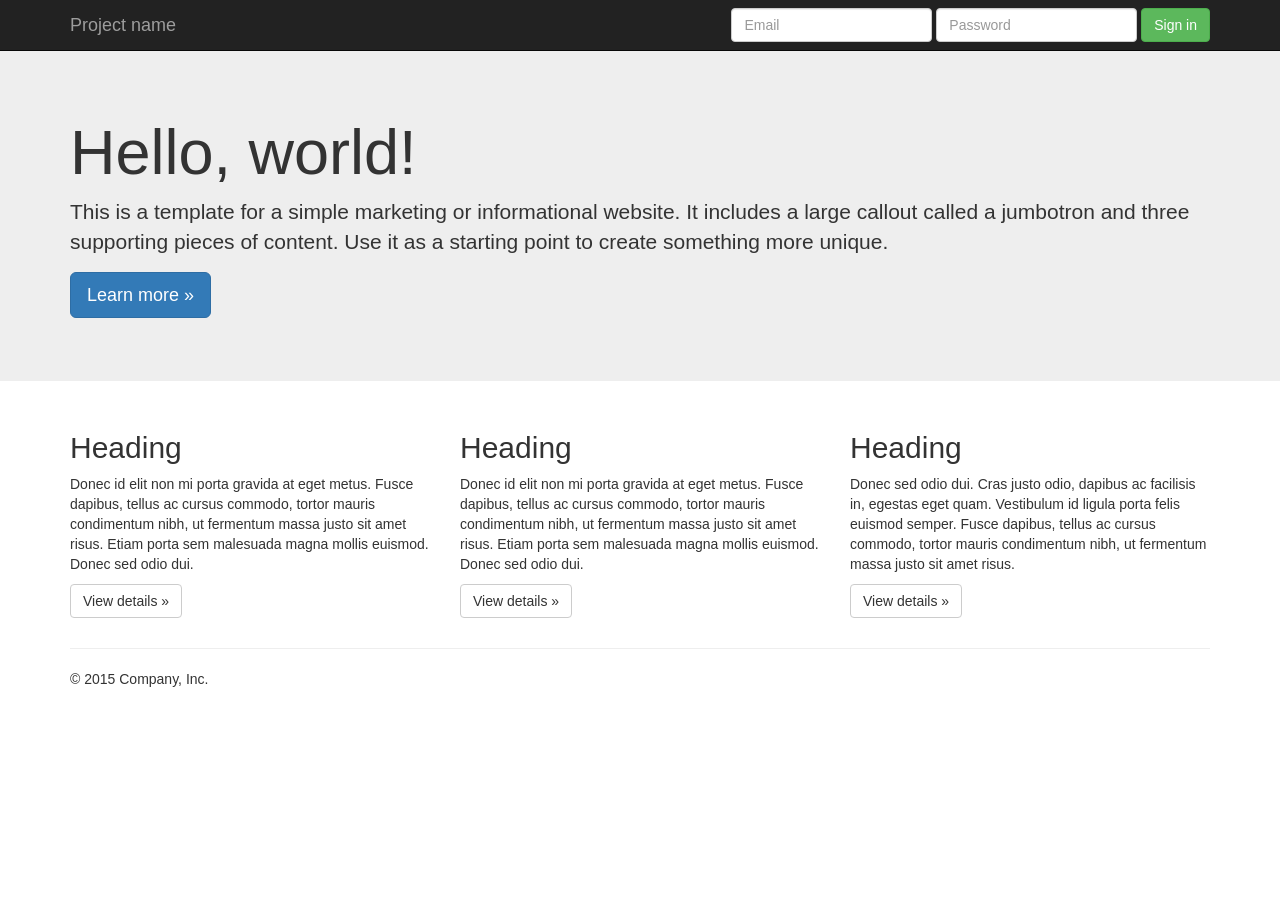
==== Test Files/jumbotron/template/jumbotron/index.html @ 02ad084e "Add files via upload" ====
<!DOCTYPE html>
<html lang="en">
  <head>
    <meta charset="utf-8">
    <meta http-equiv="X-UA-Compatible" content="IE=edge">
    <meta name="viewport" content="width=device-width, initial-scale=1">
    <!-- The above 3 meta tags *must* come first in the head; any other head content must come *after* these tags -->
    <meta name="description" content="">
    <meta name="author" content="">
    <link rel="icon" href="../../favicon.ico">

    <title>Jumbotron Template for Bootstrap</title>

    <!-- Bootstrap core CSS -->
    <link href="../../dist/css/bootstrap.min.css" rel="stylesheet">

    <!-- IE10 viewport hack for Surface/desktop Windows 8 bug -->
    <link href="../../assets/css/ie10-viewport-bug-workaround.css" rel="stylesheet">

    <!-- Custom styles for this template -->
    <link href="jumbotron.css" rel="stylesheet">

    <!-- Just for debugging purposes. Don't actually copy these 2 lines! -->
    <!--[if lt IE 9]><script src="../../assets/js/ie8-responsive-file-warning.js"></script><![endif]-->
    <script src="../../assets/js/ie-emulation-modes-warning.js"></script>

    <!-- HTML5 shim and Respond.js for IE8 support of HTML5 elements and media queries -->
    <!--[if lt IE 9]>
      <script src="https://oss.maxcdn.com/html5shiv/3.7.2/html5shiv.min.js"></script>
      <script src="https://oss.maxcdn.com/respond/1.4.2/respond.min.js"></script>
    <![endif]-->
  </head>

  <body>

    <nav class="navbar navbar-inverse navbar-fixed-top">
      <div class="container">
        <div class="navbar-header">
          <button type="button" class="navbar-toggle collapsed" data-toggle="collapse" data-target="#navbar" aria-expanded="false" aria-controls="navbar">
            <span class="sr-only">Toggle navigation</span>
            <span class="icon-bar"></span>
            <span class="icon-bar"></span>
            <span class="icon-bar"></span>
          </button>
          <a class="navbar-brand" href="#">Project name</a>
        </div>
        <div id="navbar" class="navbar-collapse collapse">
          <form class="navbar-form navbar-right">
            <div class="form-group">
              <input type="text" placeholder="Email" class="form-control">
            </div>
            <div class="form-group">
              <input type="password" placeholder="Password" class="form-control">
            </div>
            <button type="submit" class="btn btn-success">Sign in</button>
          </form>
        </div><!--/.navbar-collapse -->
      </div>
    </nav>

    <!-- Main jumbotron for a primary marketing message or call to action -->
    <div class="jumbotron">
      <div class="container">
        <h1>Hello, world!</h1>
        <p>This is a template for a simple marketing or informational website. It includes a large callout called a jumbotron and three supporting pieces of content. Use it as a starting point to create something more unique.</p>
        <p><a class="btn btn-primary btn-lg" href="#" role="button">Learn more &raquo;</a></p>
      </div>
    </div>

    <div class="container">
      <!-- Example row of columns -->
      <div class="row">
        <div class="col-md-4">
          <h2>Heading</h2>
          <p>Donec id elit non mi porta gravida at eget metus. Fusce dapibus, tellus ac cursus commodo, tortor mauris condimentum nibh, ut fermentum massa justo sit amet risus. Etiam porta sem malesuada magna mollis euismod. Donec sed odio dui. </p>
          <p><a class="btn btn-default" href="#" role="button">View details &raquo;</a></p>
        </div>
        <div class="col-md-4">
          <h2>Heading</h2>
          <p>Donec id elit non mi porta gravida at eget metus. Fusce dapibus, tellus ac cursus commodo, tortor mauris condimentum nibh, ut fermentum massa justo sit amet risus. Etiam porta sem malesuada magna mollis euismod. Donec sed odio dui. </p>
          <p><a class="btn btn-default" href="#" role="button">View details &raquo;</a></p>
       </div>
        <div class="col-md-4">
          <h2>Heading</h2>
          <p>Donec sed odio dui. Cras justo odio, dapibus ac facilisis in, egestas eget quam. Vestibulum id ligula porta felis euismod semper. Fusce dapibus, tellus ac cursus commodo, tortor mauris condimentum nibh, ut fermentum massa justo sit amet risus.</p>
          <p><a class="btn btn-default" href="#" role="button">View details &raquo;</a></p>
        </div>
      </div>

      <hr>

      <footer>
        <p>&copy; 2015 Company, Inc.</p>
      </footer>
    </div> <!-- /container -->


    <!-- Bootstrap core JavaScript
    ================================================== -->
    <!-- Placed at the end of the document so the pages load faster -->
    <script src="https://ajax.googleapis.com/ajax/libs/jquery/1.11.3/jquery.min.js"></script>
    <script>window.jQuery || document.write('<script src="../../assets/js/vendor/jquery.min.js"><\/script>')</script>
    <script src="../../dist/js/bootstrap.min.js"></script>
    <!-- IE10 viewport hack for Surface/desktop Windows 8 bug -->
    <script src="../../assets/js/ie10-viewport-bug-workaround.js"></script>
  </body>
</html>
---- Test Files/jumbotron/assets/css/ie10-viewport-bug-workaround.css ----
/*!
 * IE10 viewport hack for Surface/desktop Windows 8 bug
 * Copyright 2014-2015 Twitter, Inc.
 * Licensed under MIT (https://github.com/twbs/bootstrap/blob/master/LICENSE)
 */

/*
 * See the Getting Started docs for more information:
 * http://getbootstrap.com/getting-started/#support-ie10-width
 */
@-webkit-viewport { width: device-width; }
@-moz-viewport    { width: device-width; }
@-ms-viewport     { width: device-width; }
@-o-viewport      { width: device-width; }
@viewport         { width: device-width; }
---- Test Files/jumbotron/template/jumbotron/jumbotron.css ----
/* Move down content because we have a fixed navbar that is 50px tall */
body {
  padding-top: 50px;
  padding-bottom: 20px;
}
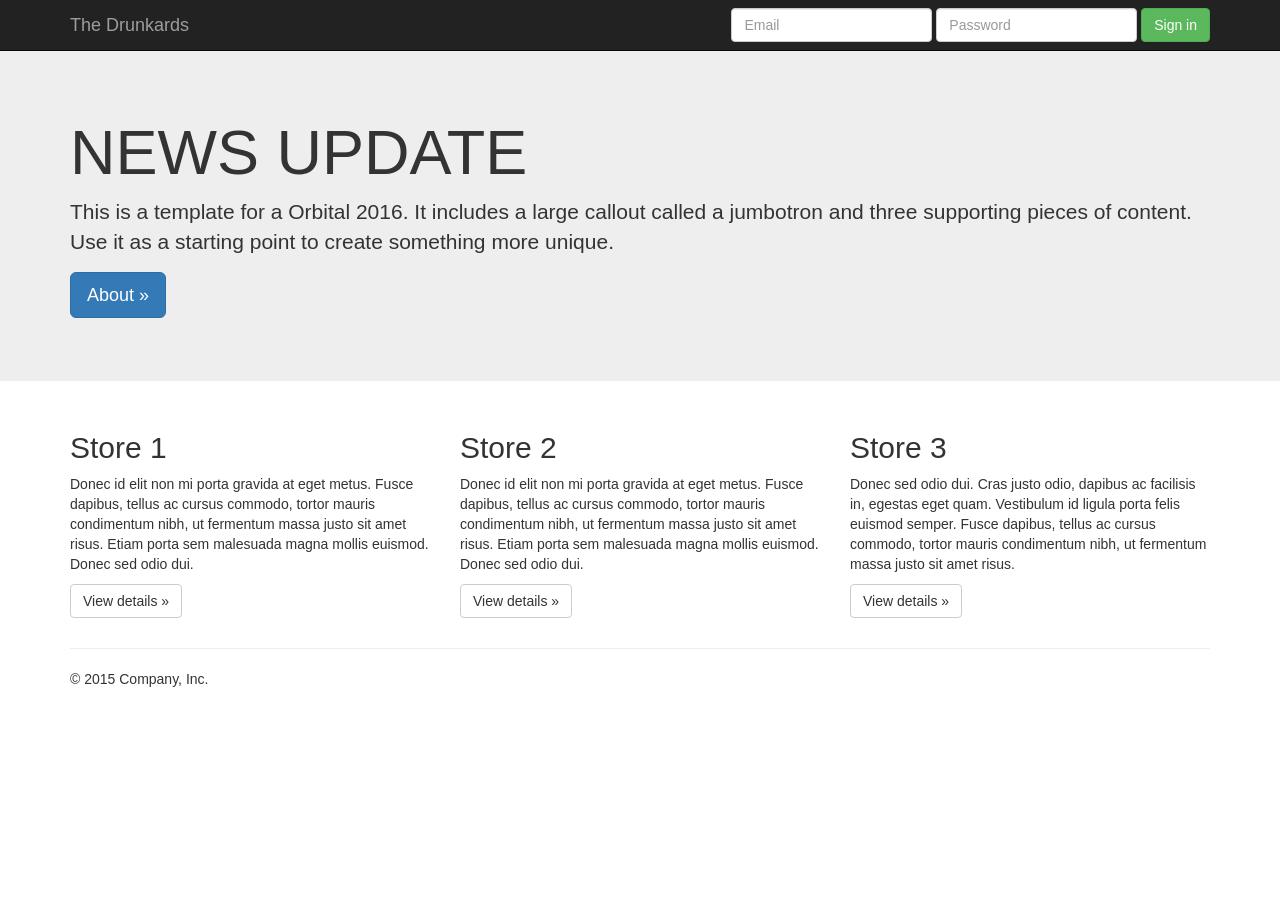
==== commit 875d9447: "Add files via upload" ====
--- a/Test Files/jumbotron/template/jumbotron/index.html
+++ b/Test Files/jumbotron/template/jumbotron/index.html
@@ -9,7 +9,7 @@
     <meta name="author" content="">
     <link rel="icon" href="../../favicon.ico">
 
-    <title>Jumbotron Template for Bootstrap</title>
+    <title>The Drunkards</title>
 
     <!-- Bootstrap core CSS -->
     <link href="../../dist/css/bootstrap.min.css" rel="stylesheet">
@@ -42,7 +42,7 @@
             <span class="icon-bar"></span>
             <span class="icon-bar"></span>
           </button>
-          <a class="navbar-brand" href="#">Project name</a>
+          <a class="navbar-brand" href="#">The Drunkards</a>
         </div>
         <div id="navbar" class="navbar-collapse collapse">
           <form class="navbar-form navbar-right">
@@ -61,9 +61,9 @@
     <!-- Main jumbotron for a primary marketing message or call to action -->
     <div class="jumbotron">
       <div class="container">
-        <h1>Hello, world!</h1>
-        <p>This is a template for a simple marketing or informational website. It includes a large callout called a jumbotron and three supporting pieces of content. Use it as a starting point to create something more unique.</p>
-        <p><a class="btn btn-primary btn-lg" href="#" role="button">Learn more &raquo;</a></p>
+        <h1>NEWS UPDATE</h1>
+        <p>This is a template for a Orbital 2016. It includes a large callout called a jumbotron and three supporting pieces of content. Use it as a starting point to create something more unique.</p>
+        <p><a class="btn btn-primary btn-lg" href="#" role="button">About &raquo;</a></p>
       </div>
     </div>
 
@@ -71,17 +71,17 @@
       <!-- Example row of columns -->
       <div class="row">
         <div class="col-md-4">
-          <h2>Heading</h2>
+          <h2>Store 1</h2>
           <p>Donec id elit non mi porta gravida at eget metus. Fusce dapibus, tellus ac cursus commodo, tortor mauris condimentum nibh, ut fermentum massa justo sit amet risus. Etiam porta sem malesuada magna mollis euismod. Donec sed odio dui. </p>
           <p><a class="btn btn-default" href="#" role="button">View details &raquo;</a></p>
         </div>
         <div class="col-md-4">
-          <h2>Heading</h2>
+          <h2>Store 2</h2>
           <p>Donec id elit non mi porta gravida at eget metus. Fusce dapibus, tellus ac cursus commodo, tortor mauris condimentum nibh, ut fermentum massa justo sit amet risus. Etiam porta sem malesuada magna mollis euismod. Donec sed odio dui. </p>
           <p><a class="btn btn-default" href="#" role="button">View details &raquo;</a></p>
        </div>
         <div class="col-md-4">
-          <h2>Heading</h2>
+          <h2>Store 3</h2>
           <p>Donec sed odio dui. Cras justo odio, dapibus ac facilisis in, egestas eget quam. Vestibulum id ligula porta felis euismod semper. Fusce dapibus, tellus ac cursus commodo, tortor mauris condimentum nibh, ut fermentum massa justo sit amet risus.</p>
           <p><a class="btn btn-default" href="#" role="button">View details &raquo;</a></p>
         </div>
